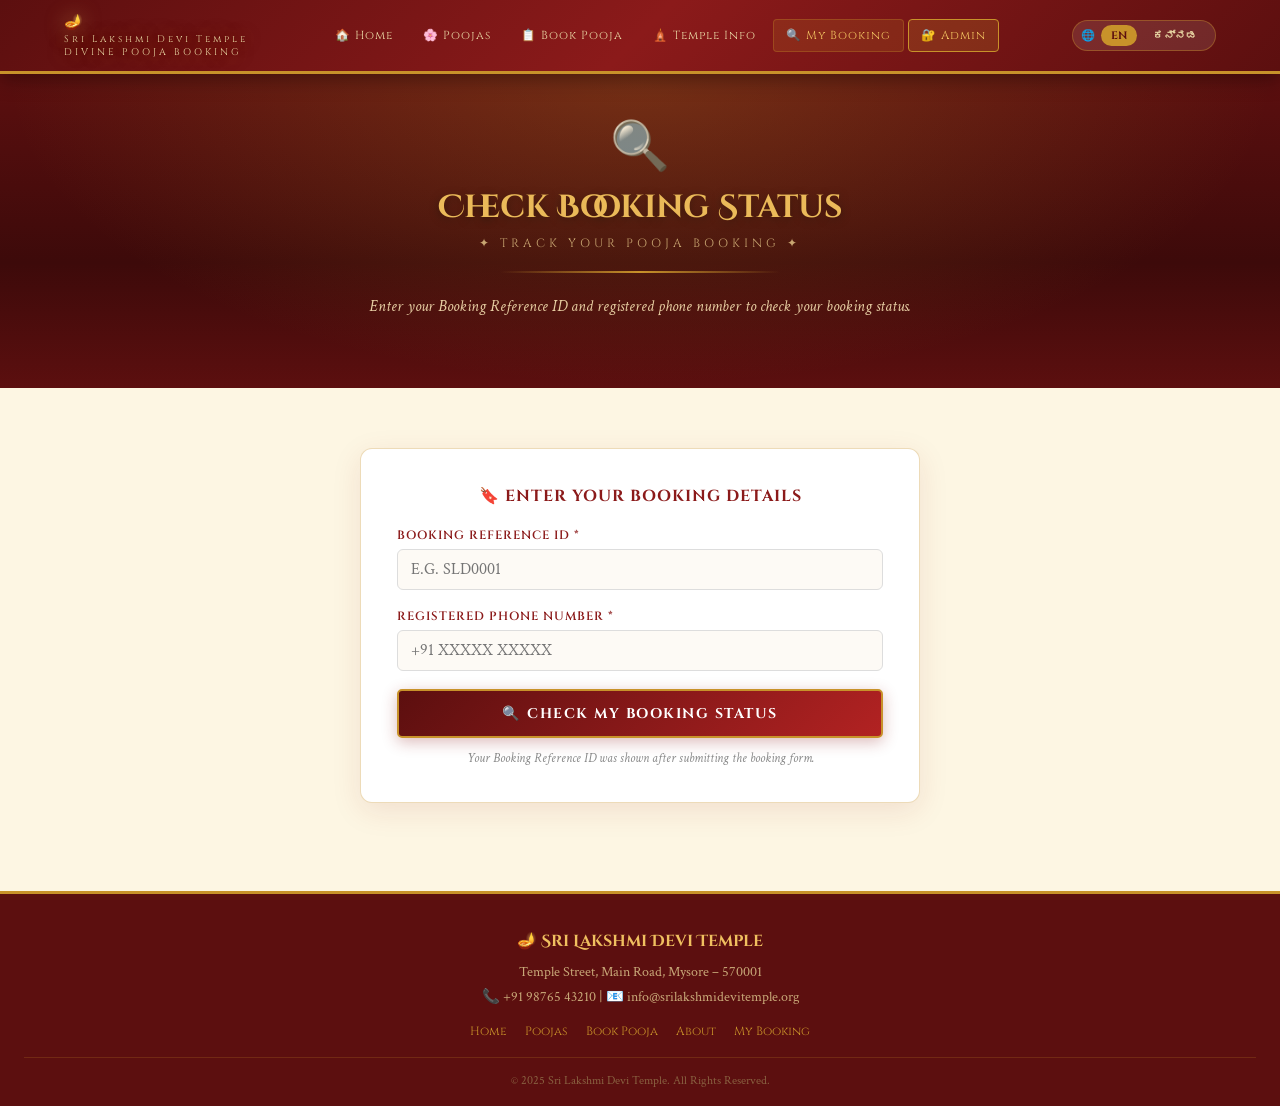
==== booking-status.html @ ceff402d "Add files via upload" ====
<!DOCTYPE html>
<html lang="en">
<head>
<meta charset="UTF-8"/>
<meta name="viewport" content="width=device-width, initial-scale=1.0"/>
<title>Check Booking Status</title>
<link rel="stylesheet" href="style.css"/>
<style>
  .status-wrap { max-width:560px; margin:0 auto; }
  .search-box { background:#fff; border:1px solid var(--border); border-radius:12px; padding:36px; box-shadow:0 8px 30px rgba(139,26,26,0.1); margin-bottom:28px; }
  .search-box h2 { font-family:'Cinzel',serif; color:var(--crimson); font-size:1rem; letter-spacing:1px; margin-bottom:20px; text-align:center; }
  .result-card { background:#fff; border:1px solid var(--border); border-radius:12px; overflow:hidden; box-shadow:0 8px 30px rgba(139,26,26,0.1); display:none; }
  .result-header { padding:22px 28px; display:flex; align-items:center; justify-content:space-between; flex-wrap:wrap; gap:12px; }
  .result-header.pending   { background:linear-gradient(135deg,#7a5c00,#a07800); }
  .result-header.confirmed { background:linear-gradient(135deg,#1a5c1a,#2d8c2d); }
  .result-header.rejected  { background:linear-gradient(135deg,#5c0f0f,#8b1a1a); }
  .status-icon { font-size:2.8rem; }
  .status-label { font-family:'Cinzel Decorative',cursive; font-size:1.2rem; color:#fff; text-shadow:0 2px 8px rgba(0,0,0,0.3); }
  .status-label span { display:block; font-family:'Cinzel',serif; font-size:0.72rem; letter-spacing:2px; color:rgba(255,255,255,0.75); margin-bottom:4px; }
  .ref-badge { background:rgba(255,255,255,0.2); border:1px solid rgba(255,255,255,0.4); border-radius:20px; padding:6px 18px; font-family:'Cinzel',serif; font-size:0.85rem; color:#fff; letter-spacing:1px; }
  .result-body { padding:28px; }
  .detail-row { display:flex; gap:14px; padding:11px 0; border-bottom:1px dashed var(--border); font-size:0.97rem; color:#333; align-items:flex-start; }
  .detail-row:last-child { border-bottom:none; }
  .detail-row .lbl { font-family:'Cinzel',serif; font-size:0.72rem; letter-spacing:1px; color:var(--crimson); min-width:130px; padding-top:2px; }
  .detail-row .val { flex:1; line-height:1.5; }
  .status-message { margin-top:20px; padding:16px 20px; border-radius:8px; font-size:0.95rem; line-height:1.7; text-align:center; }
  .status-message.pending   { background:#fffbea; border:1px solid #d4a800; color:#7a5000; }
  .status-message.confirmed { background:#f0fff0; border:1px solid #2d8c2d; color:#1a5c1a; }
  .status-message.rejected  { background:#fff5f5; border:1px solid #c0392b; color:#8b1a1a; }
  .reject-reason-box { background:#fff5f5; border:1px solid #e0a0a0; border-left:4px solid #c0392b; border-radius:8px; padding:14px 18px; margin-top:14px; display:none; }
  .reject-reason-box p { color:#8b1a1a; font-size:0.92rem; line-height:1.6; }
  .reject-reason-box strong { font-family:'Cinzel',serif; font-size:0.75rem; letter-spacing:1px; display:block; margin-bottom:6px; }
  .not-found { background:#fff8f0; border:1px solid #e0a060; border-radius:10px; padding:28px; text-align:center; display:none; }
  .not-found .icon { font-size:2.5rem; margin-bottom:10px; }
  .not-found h3 { font-family:'Cinzel',serif; color:var(--crimson); margin-bottom:8px; }
  .not-found p  { color:#666; font-size:0.95rem; }
</style>
</head>
<body>
<nav>
  <div class="nav-inner">
    <a href="index.html" class="nav-logo">🪔 <span id="nav-temple-name">Sri Lakshmi Devi Temple</span> <span>DIVINE POOJA BOOKING</span></a>
    <div class="nav-links">
      <a href="index.html" id="nl-home">🏠 Home</a>
      <a href="services.html" id="nl-poojas">🌸 Poojas</a>
      <a href="booking.html" id="nl-book">📋 Book Pooja</a>
      <a href="about.html" id="nl-temple">🛕 Temple Info</a>
      <a href="booking-status.html" class="active" id="nl-mybooking">🔍 My Booking</a>
      <a href="admin-login.html" class="btn-admin">🔐 Admin</a>
    </div>
    <div id="lang-toggle-nav"></div>
  </div>
</nav>

<section class="hero" style="padding:50px 24px 40px;">
  <div class="hero-om" style="font-size:3rem;">🔍</div>
  <h1 id="h-title" style="font-size:clamp(1.3rem,3vw,2rem);">Check Booking Status</h1>
  <div class="hero-sub" id="h-sub">✦ TRACK YOUR POOJA BOOKING ✦</div>
  <div class="hero-divider"></div>
  <p id="h-desc" style="font-size:1rem;">Enter your Booking Reference ID and registered phone number to check your booking status.</p>
</section>

<section style="background:var(--cream);">
  <div class="container">
    <div class="status-wrap">
      <div class="search-box">
        <h2 id="s-heading">🔖 ENTER YOUR BOOKING DETAILS</h2>
        <div class="form-group">
          <label id="lbl-ref">BOOKING REFERENCE ID *</label>
          <input type="text" id="ref-input" placeholder="e.g. SLD0001" style="text-transform:uppercase;" oninput="this.value=this.value.toUpperCase()" onkeydown="if(event.key==='Enter')checkStatus()"/>
        </div>
        <div class="form-group">
          <label id="lbl-phone">REGISTERED PHONE NUMBER *</label>
          <input type="tel" id="phone-input" placeholder="+91 XXXXX XXXXX" onkeydown="if(event.key==='Enter')checkStatus()"/>
        </div>
        <button class="btn btn-crimson" style="width:100%;padding:13px;font-size:0.88rem;" id="btn-check" onclick="checkStatus()">🔍 CHECK MY BOOKING STATUS</button>
        <p style="text-align:center;font-size:0.8rem;color:#888;margin-top:12px;font-style:italic;" id="ref-hint">Your Booking Reference ID was shown after submitting the booking form.</p>
      </div>

      <div class="not-found" id="not-found">
        <div class="icon">❓</div>
        <h3 id="nf-title">Booking Not Found</h3>
        <p id="nf-desc">No booking found with this Reference ID and Phone Number. Please double-check your details or <a href="booking.html" style="color:var(--crimson);">make a new booking</a>.</p>
      </div>

      <div class="result-card" id="result-card">
        <div class="result-header" id="result-header">
          <div>
            <span class="status-label">
              <span id="res-status-label">BOOKING STATUS</span>
              <span id="res-status-text">—</span>
            </span>
          </div>
          <div class="status-icon" id="res-icon">—</div>
          <div class="ref-badge" id="res-ref">—</div>
        </div>
        <div class="result-body">
          <div class="detail-row"><span class="lbl" id="lbl-dname">DEVOTEE NAME</span><span class="val" id="res-name">—</span></div>
          <div class="detail-row"><span class="lbl" id="lbl-dphone">PHONE</span><span class="val" id="res-phone">—</span></div>
          <div class="detail-row"><span class="lbl" id="lbl-demail">EMAIL</span><span class="val" id="res-email">—</span></div>
          <div class="detail-row"><span class="lbl" id="lbl-dpooja">POOJA</span><span class="val" id="res-pooja">—</span></div>
          <div class="detail-row"><span class="lbl" id="lbl-ddate">DATE</span><span class="val" id="res-date">—</span></div>
          <div class="detail-row"><span class="lbl" id="lbl-dtime">TIME</span><span class="val" id="res-time">—</span></div>
          <div class="detail-row"><span class="lbl" id="lbl-dbooked">BOOKED ON</span><span class="val" id="res-createdat">—</span></div>

          <!-- REJECTION REASON BOX -->
          <div class="reject-reason-box" id="reject-reason-box">
            <strong id="lbl-reason">❌ REASON FOR REJECTION:</strong>
            <p id="res-reason">—</p>
            <p style="margin-top:8px;font-size:0.85rem;color:#a06060;">Please <a href="booking.html" style="color:var(--crimson);font-weight:bold;">make a new booking</a> with a different date or time, or contact the temple directly.</p>
          </div>

          <div class="status-message" id="res-message"></div>

          <div style="display:flex;gap:12px;margin-top:20px;flex-wrap:wrap;">
            <a href="index.html" class="btn btn-crimson btn-sm" id="btn-back-home">🏠 Back to Home</a>
            <a href="booking.html" class="btn btn-gold btn-sm" id="btn-new-booking">➕ New Booking</a>
            <button class="btn btn-outline btn-sm" onclick="resetSearch()" id="btn-search-again">🔍 Search Again</button>
          </div>
        </div>
      </div>
    </div>
  </div>
</section>

<footer>
  <h3 id="footer-name">🪔 Sri Lakshmi Devi Temple</h3>
  <p id="footer-info"></p>
  <div class="footer-links">
    <a href="index.html" id="fl-home">Home</a>
    <a href="services.html" id="fl-poojas">Poojas</a>
    <a href="booking.html" id="fl-book">Book Pooja</a>
    <a href="about.html" id="fl-about">About</a>
    <a href="booking-status.html" id="fl-status">My Booking</a>
  </div>
  <div class="footer-copy">© 2025 <span id="footer-tname"></span>. <span id="footer-rights">All Rights Reserved.</span></div>
</footer>

<div id="toast"></div>
<script src="data.js"></script>
<script>
  const s = TempleDB.getSettings();
  document.title = t('status_title') + ' – ' + s.name;
  document.getElementById('footer-name').textContent    = '🪔 ' + s.name;
  document.getElementById('footer-tname').textContent   = s.name;
  document.getElementById('footer-info').innerHTML      = s.address + '<br/>📞 ' + s.phone + ' | 📧 ' + s.email;
  document.getElementById('nav-temple-name').textContent = s.name;
  document.getElementById('lang-toggle-nav').innerHTML  = buildLangToggle();

  // Apply translations
  document.getElementById('h-title').textContent    = t('status_title');
  document.getElementById('h-sub').textContent      = '✦ ' + t('status_sub').toUpperCase() + ' ✦';
  document.getElementById('h-desc').textContent     = t('status_desc');
  document.getElementById('lbl-ref').textContent    = t('lbl_ref');
  document.getElementById('lbl-phone').textContent  = t('lbl_phone2');
  document.getElementById('btn-check').textContent  = t('btn_check');
  document.getElementById('footer-rights').textContent = t('footer_rights');

  function checkStatus() {
    const ref   = document.getElementById('ref-input').value.trim().toUpperCase();
    const phone = document.getElementById('phone-input').value.trim();
    if(!ref || !phone) { showToast('🙏 Please enter both fields.', false); return; }

    const booking = TempleDB.getBookings().find(b =>
      b.bookingRef.toUpperCase() === ref &&
      b.phone.replace(/\s+/g,'') === phone.replace(/\s+/g,'')
    );

    document.getElementById('not-found').style.display   = 'none';
    document.getElementById('result-card').style.display = 'none';

    if(!booking) {
      document.getElementById('not-found').style.display = 'block';
      document.getElementById('nf-title').textContent = t('notfound_title');
      document.getElementById('nf-desc').innerHTML    = t('notfound_desc') + ' <a href="booking.html" style="color:var(--crimson);">make a new booking</a>.';
      return;
    }

    const status      = booking.status;
    const statusLower = status.toLowerCase();
    const icons       = { Pending:'⏳', Confirmed:'✅', Rejected:'❌' };
    const statusText  = { Pending:t('status_pending'), Confirmed:t('status_confirmed'), Rejected:t('status_rejected') };
    const messages    = {
      Pending:   t('msg_pending'),
      Confirmed: t('msg_confirmed'),
      Rejected:  t('msg_rejected'),
    };

    document.getElementById('result-header').className        = 'result-header ' + statusLower;
    document.getElementById('res-status-text').textContent    = statusText[status];
    document.getElementById('res-icon').textContent           = icons[status];
    document.getElementById('res-ref').textContent            = booking.bookingRef;
    document.getElementById('res-name').textContent           = booking.name;
    document.getElementById('res-phone').textContent          = booking.phone;
    document.getElementById('res-email').textContent          = booking.email || '—';
    document.getElementById('res-pooja').textContent          = booking.pooja;
    document.getElementById('res-date').textContent           = booking.date;
    document.getElementById('res-time').textContent           = booking.time;
    document.getElementById('res-createdat').textContent      = new Date(booking.createdAt).toLocaleString('en-IN',{dateStyle:'medium',timeStyle:'short'});

    // Show rejection reason if rejected
    const reasonBox = document.getElementById('reject-reason-box');
    if(status === 'Rejected' && booking.reason) {
      reasonBox.style.display          = 'block';
      document.getElementById('lbl-reason').textContent = t('reject_reason');
      document.getElementById('res-reason').textContent = booking.reason;
    } else {
      reasonBox.style.display = 'none';
    }

    const msgEl       = document.getElementById('res-message');
    msgEl.className   = 'status-message ' + statusLower;
    msgEl.textContent = messages[status];

    document.getElementById('result-card').style.display = 'block';
    document.getElementById('result-card').scrollIntoView({behavior:'smooth',block:'start'});
  }

  function resetSearch() {
    document.getElementById('ref-input').value   = '';
    document.getElementById('phone-input').value = '';
    document.getElementById('result-card').style.display  = 'none';
    document.getElementById('not-found').style.display    = 'none';
    document.getElementById('ref-input').focus();
    window.scrollTo({top:0,behavior:'smooth'});
  }

  function showToast(msg, ok=true) {
    const t2 = document.getElementById('toast');
    t2.textContent = msg;
    t2.className   = ok ? 'show green' : 'show';
    setTimeout(() => t2.className = '', 3000);
  }
</script>
</body>
</html>
---- style.css ----
/* ══════════════════════════════════════
   Sri Lakshmi Devi Temple – Shared Styles
   ══════════════════════════════════════ */

@import url('https://fonts.googleapis.com/css2?family=Cinzel+Decorative:wght@400;700;900&family=Cinzel:wght@400;600;700&family=Crimson+Text:ital,wght@0,400;0,600;1,400&display=swap');

:root {
  --gold: #c8922a;
  --gold-light: #f0c060;
  --gold-pale: #fdf3dc;
  --crimson: #8b1a1a;
  --crimson-dark: #5c0f0f;
  --crimson-light: #b22222;
  --cream: #fdf6e3;
  --dark: #1a0a0a;
  --text: #2d1010;
  --border: #c8922a55;
  --success: #2d7a2d;
  --danger: #8b1a1a;
  --warning: #a07000;
}

* { margin:0; padding:0; box-sizing:border-box; }
html { scroll-behavior:smooth; }

body {
  font-family:'Crimson Text', serif;
  background:var(--cream);
  color:var(--text);
  overflow-x:hidden;
  min-height:100vh;
}

body::before {
  content:'';
  position:fixed; inset:0;
  background-image:
    repeating-linear-gradient(45deg, transparent, transparent 40px, rgba(200,146,42,0.04) 40px, rgba(200,146,42,0.04) 80px),
    repeating-linear-gradient(-45deg, transparent, transparent 40px, rgba(139,26,26,0.03) 40px, rgba(139,26,26,0.03) 80px);
  pointer-events:none; z-index:0;
}

/* ── NAV ── */
nav {
  background:linear-gradient(135deg, var(--crimson-dark) 0%, var(--crimson) 50%, var(--crimson-dark) 100%);
  border-bottom:3px solid var(--gold);
  position:sticky; top:0; z-index:100;
  box-shadow:0 4px 20px rgba(0,0,0,0.4);
}
.nav-inner {
  max-width:1200px; margin:0 auto;
  display:flex; align-items:center; justify-content:space-between;
  padding:0 24px; flex-wrap:wrap; gap:8px;
}
.nav-logo {
  font-family:'Cinzel Decorative', cursive;
  font-size:0.95rem; color:var(--gold-light);
  padding:12px 0;
  text-shadow:0 0 20px rgba(240,192,96,0.5);
  text-decoration:none;
}
.nav-logo span { display:block; font-size:0.6rem; color:#e8d5a3; font-family:'Cinzel',serif; font-weight:400; letter-spacing:3px; }
.nav-links { display:flex; gap:4px; flex-wrap:wrap; }
.nav-links a {
  color:#e8d5a3; text-decoration:none;
  font-family:'Cinzel',serif; font-size:0.73rem; letter-spacing:1px;
  padding:8px 12px; border-radius:4px;
  transition:all 0.3s;
  border:1px solid transparent;
}
.nav-links a:hover, .nav-links a.active {
  color:var(--gold-light);
  background:rgba(200,146,42,0.15);
  border-color:rgba(200,146,42,0.3);
}
.nav-links a.btn-admin {
  background:rgba(200,146,42,0.2);
  border-color:var(--gold);
  color:var(--gold-light);
}

/* ── SECTION ── */
section { position:relative; z-index:1; padding:60px 24px; }
.container { max-width:1100px; margin:0 auto; }

.section-title { text-align:center; margin-bottom:44px; }
.section-title h2 {
  font-family:'Cinzel Decorative', cursive;
  font-size:clamp(1.2rem, 3vw, 1.9rem);
  color:var(--crimson); margin-bottom:10px;
}
.section-title .ornament {
  display:flex; align-items:center; justify-content:center; gap:12px;
  color:var(--gold); font-size:1rem;
}
.section-title .ornament::before,
.section-title .ornament::after {
  content:''; flex:1; max-width:100px; height:1px;
  background:linear-gradient(90deg, transparent, var(--gold));
}
.section-title .ornament::after {
  background:linear-gradient(90deg, var(--gold), transparent);
}

/* ── HERO ── */
.hero {
  position:relative; z-index:1;
  background:linear-gradient(180deg, var(--crimson-dark) 0%, #3d0a0a 60%, var(--crimson-dark) 100%);
  text-align:center; padding:70px 24px 55px;
  overflow:hidden;
}
.hero::before {
  content:''; position:absolute; inset:0;
  background:radial-gradient(ellipse at 50% 0%, rgba(200,146,42,0.25) 0%, transparent 70%);
  pointer-events:none;
}
.hero-om {
  font-size:4.5rem; line-height:1;
  color:var(--gold);
  animation:glow 3s ease-in-out infinite alternate;
  margin-bottom:14px;
}
@keyframes glow {
  from { text-shadow:0 0 30px rgba(200,146,42,0.6), 0 0 60px rgba(200,146,42,0.3); }
  to   { text-shadow:0 0 50px rgba(240,192,96,0.9), 0 0 100px rgba(200,146,42,0.5); }
}
.hero h1 {
  font-family:'Cinzel Decorative', cursive;
  font-size:clamp(1.4rem, 4vw, 2.6rem);
  color:var(--gold-light);
  text-shadow:0 2px 8px rgba(0,0,0,0.5);
  margin-bottom:6px;
}
.hero-sub {
  font-family:'Cinzel', serif; letter-spacing:4px;
  font-size:0.75rem; color:#c8a87a; margin-bottom:20px;
}
.hero-divider {
  width:280px; margin:0 auto 20px;
  height:2px;
  background:linear-gradient(90deg, transparent, var(--gold), transparent);
}
.hero p { color:#e8d0a8; font-size:1.1rem; font-style:italic; max-width:580px; margin:0 auto 28px; line-height:1.7; }

/* ── BUTTONS ── */
.btn {
  display:inline-block; cursor:pointer;
  font-family:'Cinzel',serif; font-weight:700;
  font-size:0.82rem; letter-spacing:1.5px;
  padding:11px 28px; border-radius:5px;
  text-decoration:none; border:none;
  transition:all 0.3s; text-align:center;
}
.btn-gold {
  background:linear-gradient(135deg, var(--gold) 0%, #e8a820 50%, var(--gold) 100%);
  color:var(--crimson-dark);
  box-shadow:0 4px 15px rgba(200,146,42,0.4);
  border:2px solid var(--gold-light);
}
.btn-gold:hover { transform:translateY(-2px); box-shadow:0 8px 25px rgba(200,146,42,0.6); }
.btn-crimson {
  background:linear-gradient(135deg, var(--crimson-dark), var(--crimson-light));
  color:#fff;
  box-shadow:0 4px 15px rgba(139,26,26,0.3);
  border:2px solid var(--gold);
}
.btn-crimson:hover { transform:translateY(-2px); box-shadow:0 8px 25px rgba(139,26,26,0.4); }
.btn-sm { padding:7px 16px; font-size:0.72rem; letter-spacing:1px; }
.btn-success { background:#2d7a2d; color:#fff; border:none; }
.btn-success:hover { background:#1f5c1f; }
.btn-danger  { background:#8b1a1a; color:#fff; border:none; }
.btn-danger:hover  { background:#5c0f0f; }
.btn-outline {
  background:transparent;
  border:1px solid var(--gold);
  color:var(--gold);
}
.btn-outline:hover { background:rgba(200,146,42,0.1); }

/* ── CARDS ── */
.card {
  background:#fff;
  border:1px solid var(--border);
  border-radius:10px;
  box-shadow:0 4px 15px rgba(139,26,26,0.07);
  overflow:hidden;
}

/* ── FORM ── */
.form-group { display:flex; flex-direction:column; margin-bottom:18px; }
.form-group label {
  font-family:'Cinzel',serif; font-size:0.75rem;
  letter-spacing:1px; color:var(--crimson);
  margin-bottom:6px; font-weight:600;
}
.form-group input,
.form-group select,
.form-group textarea {
  border:1.5px solid #ddd; border-radius:6px;
  padding:9px 13px; font-family:'Crimson Text', serif;
  font-size:1rem; color:var(--text);
  transition:border-color 0.3s, box-shadow 0.3s;
  background:#fdfaf5;
}
.form-group input:focus,
.form-group select:focus,
.form-group textarea:focus {
  outline:none;
  border-color:var(--gold);
  box-shadow:0 0 0 3px rgba(200,146,42,0.12);
}
.form-group textarea { resize:vertical; min-height:80px; }
.form-row { display:grid; grid-template-columns:1fr 1fr; gap:18px; }

/* ── BADGE ── */
.badge {
  display:inline-block; padding:3px 11px;
  border-radius:12px; font-size:0.72rem;
  font-family:'Cinzel',serif; letter-spacing:0.5px;
}
.badge-confirmed { background:rgba(0,120,0,0.15); color:#1a6b1a; border:1px solid #1a6b1a; }
.badge-pending   { background:rgba(180,120,0,0.15); color:#806000; border:1px solid #806000; }
.badge-rejected  { background:rgba(139,26,26,0.15); color:#8b1a1a; border:1px solid #8b1a1a; }
.badge-active    { background:rgba(0,120,0,0.12); color:#1a6b1a; border:1px solid #1a6b1a; }
.badge-inactive  { background:rgba(100,100,100,0.12); color:#555; border:1px solid #aaa; }

/* ── TABLE ── */
.data-table { width:100%; border-collapse:collapse; font-size:0.92rem; }
.data-table th {
  background:linear-gradient(135deg, var(--crimson-dark), var(--crimson));
  color:#f0d080; font-family:'Cinzel',serif;
  font-size:0.72rem; letter-spacing:1px;
  padding:11px 14px; text-align:left;
}
.data-table td { padding:10px 14px; border-bottom:1px solid var(--border); }
.data-table tr:hover td { background:rgba(200,146,42,0.05); }

/* ── TOAST ── */
#toast {
  position:fixed; bottom:30px; right:30px; z-index:9999;
  background:var(--crimson-dark); color:#f0d080;
  font-family:'Cinzel',serif; font-size:0.82rem;
  padding:14px 22px; border-radius:8px;
  border:1px solid var(--gold);
  box-shadow:0 8px 30px rgba(0,0,0,0.4);
  transform:translateY(100px); opacity:0;
  transition:all 0.4s;
  max-width:320px;
}
#toast.show { transform:translateY(0); opacity:1; }
#toast.green { background:#1a4d1a; }

/* ── FOOTER ── */
footer {
  background:var(--crimson-dark);
  border-top:3px solid var(--gold);
  padding:36px 24px 18px;
  text-align:center; color:#c8a878;
  position:relative; z-index:1;
}
footer h3 { font-family:'Cinzel Decorative',cursive; color:var(--gold-light); font-size:1rem; margin-bottom:8px; }
footer p  { font-size:0.9rem; line-height:1.7; }
.footer-links { display:flex; justify-content:center; gap:18px; margin:14px 0; flex-wrap:wrap; }
.footer-links a { color:var(--gold); text-decoration:none; font-family:'Cinzel',serif; font-size:0.75rem; }
.footer-links a:hover { color:var(--gold-light); }
.footer-copy { font-size:0.78rem; color:#886040; margin-top:18px; border-top:1px solid rgba(200,146,42,0.2); padding-top:14px; }

/* ── ANNOUNCEMENTS ── */
.announce-ticker {
  background:rgba(92,15,15,0.08); border:1px solid var(--gold);
  border-radius:8px; overflow:hidden; margin-bottom:28px;
  display:flex; align-items:center;
}
.ticker-label {
  background:var(--gold); color:var(--crimson-dark);
  font-family:'Cinzel',serif; font-weight:700;
  font-size:0.7rem; letter-spacing:2px;
  padding:10px 14px; white-space:nowrap; flex-shrink:0;
}
.ticker-wrap { flex:1; overflow:hidden; }
.ticker-content {
  display:inline-block;
  color:var(--crimson); font-size:0.97rem;
  white-space:nowrap;
  animation:ticker 25s linear infinite;
  padding:10px 0;
}
@keyframes ticker {
  from { transform:translateX(100vw); }
  to   { transform:translateX(-100%); }
}

/* ── SERVICE CARD ── */
.service-card {
  background:#fff; border:1px solid var(--border);
  border-radius:10px; padding:26px 20px;
  text-align:center;
  box-shadow:0 4px 15px rgba(139,26,26,0.07);
  transition:all 0.3s; position:relative; overflow:hidden;
}
.service-card::before {
  content:''; position:absolute; top:0; left:0; right:0; height:4px;
  background:linear-gradient(90deg, var(--crimson), var(--gold), var(--crimson));
}
.service-card:hover { transform:translateY(-5px); box-shadow:0 12px 30px rgba(139,26,26,0.14); }
.service-icon { font-size:2.4rem; margin-bottom:12px; }
.service-card h3 { font-family:'Cinzel',serif; font-size:0.97rem; color:var(--crimson); margin-bottom:8px; font-weight:700; }
.service-card p  { font-size:0.88rem; color:#555; margin-bottom:14px; line-height:1.5; }
.service-price {
  display:inline-block;
  background:linear-gradient(135deg, var(--crimson-dark), var(--crimson-light));
  color:#fff; font-family:'Cinzel',serif; font-weight:700;
  padding:5px 16px; border-radius:20px; font-size:0.88rem;
}
.service-duration { display:block; font-size:0.78rem; color:#888; margin-top:7px; font-style:italic; }

/* ── RESPONSIVE ── */
@media(max-width:680px) {
  .form-row { grid-template-columns:1fr; }
  .nav-links a { font-size:0.65rem; padding:6px 8px; }
  section { padding:44px 16px; }
}
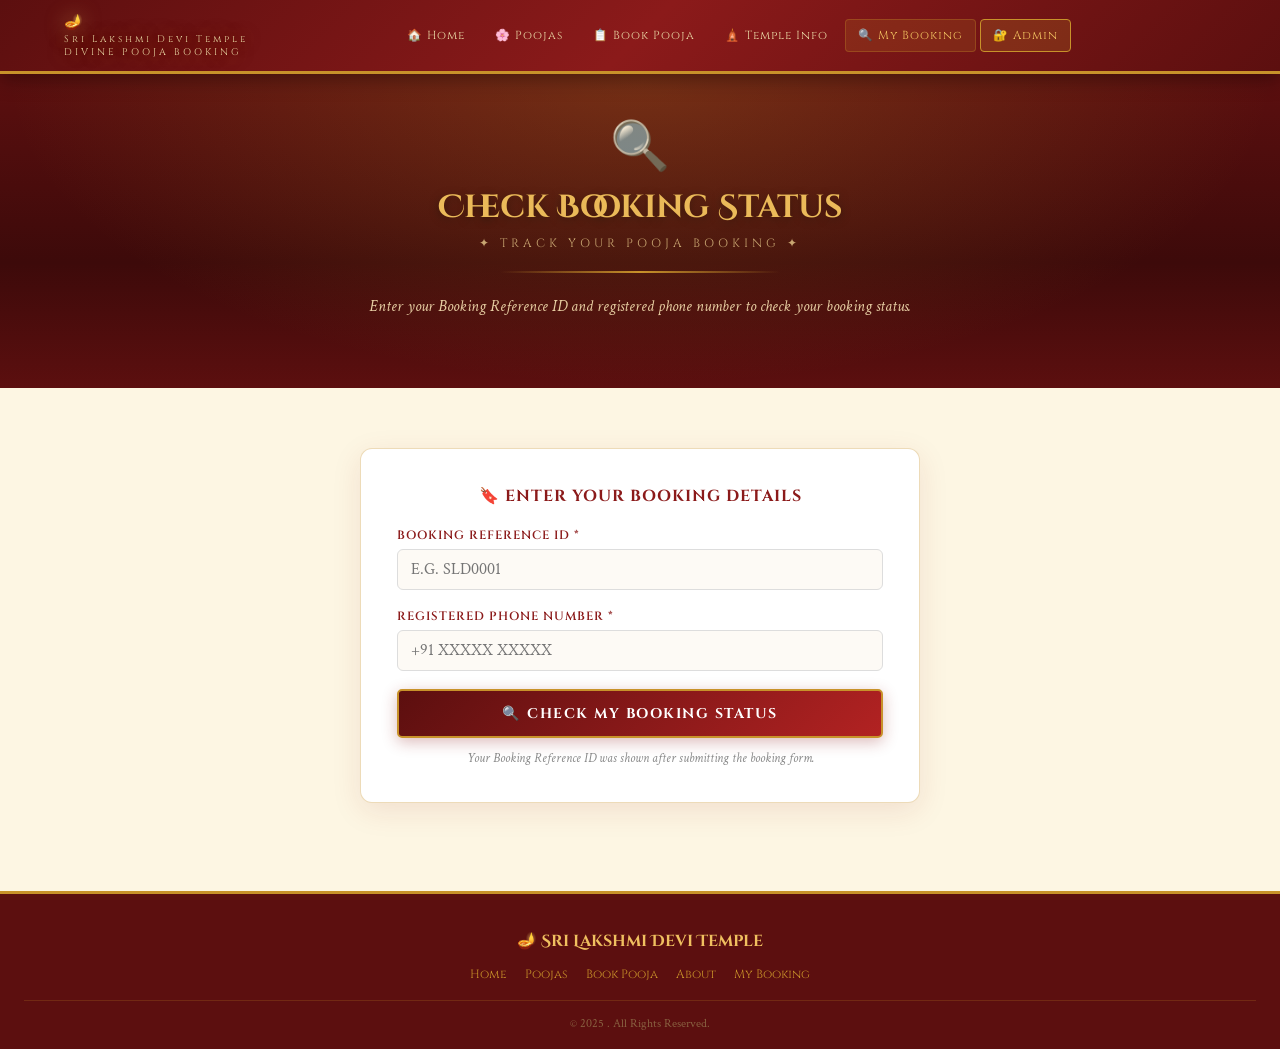
==== commit b1585924: "Add files via upload" ====
--- a/booking-status.html
+++ b/booking-status.html
@@ -139,6 +139,7 @@
 <div id="toast"></div>
 <script src="data.js"></script>
 <script>
+  const SCRIPT_URL = https://script.google.com/macros/s/AKfycbyPMW8x2QhBpDFxcMnop2QqtsYGvCZVgLd-e_NUkM8ZFBbhDALE_-H68Ay9Kf0d9zaG/exec
   const s = TempleDB.getSettings();
   document.title = t('status_title') + ' – ' + s.name;
   document.getElementById('footer-name').textContent    = '🪔 ' + s.name;
@@ -156,12 +157,23 @@
   document.getElementById('btn-check').textContent  = t('btn_check');
   document.getElementById('footer-rights').textContent = t('footer_rights');
 
-  function checkStatus() {
+  async function checkStatus() {
     const ref   = document.getElementById('ref-input').value.trim().toUpperCase();
     const phone = document.getElementById('phone-input').value.trim();
     if(!ref || !phone) { showToast('🙏 Please enter both fields.', false); return; }
 
-    const booking = TempleDB.getBookings().find(b =>
+    // Try Google Sheet first, fallback to localStorage
+    let booking = null;
+    try {
+      if(SCRIPT_URL !== 'YOUR_GOOGLE_APPS_SCRIPT_WEB_APP_URL') {
+        const res  = await fetch(SCRIPT_URL + '?ref=' + encodeURIComponent(ref) + '&phone=' + encodeURIComponent(phone));
+        const data = await res.json();
+        if(data.success) booking = data;
+      }
+    } catch(e) { console.log('Sheet fetch failed, using local'); }
+
+    // Fallback to localStorage
+    if(!booking) booking = TempleDB.getBookings().find(b =>
       b.bookingRef.toUpperCase() === ref &&
       b.phone.replace(/\s+/g,'') === phone.replace(/\s+/g,'')
     );
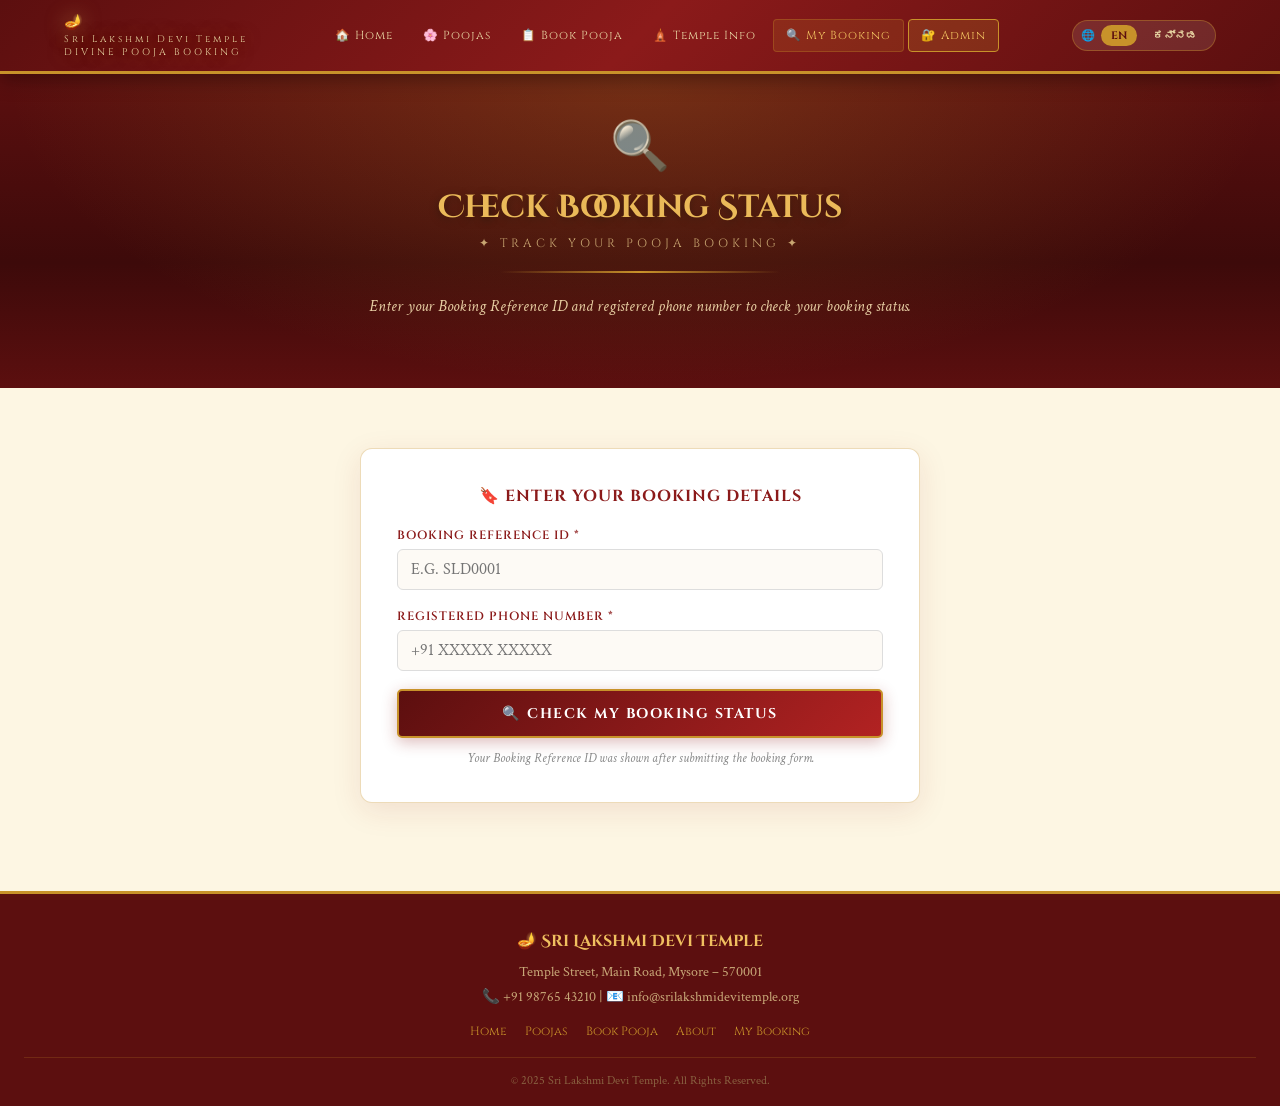
==== commit dc00bd83: "Add files via upload" ====
--- a/booking-status.html
+++ b/booking-status.html
@@ -139,7 +139,6 @@
 <div id="toast"></div>
 <script src="data.js"></script>
 <script>
-  const SCRIPT_URL = https://script.google.com/macros/s/AKfycbyPMW8x2QhBpDFxcMnop2QqtsYGvCZVgLd-e_NUkM8ZFBbhDALE_-H68Ay9Kf0d9zaG/exec
   const s = TempleDB.getSettings();
   document.title = t('status_title') + ' – ' + s.name;
   document.getElementById('footer-name').textContent    = '🪔 ' + s.name;
@@ -157,23 +156,12 @@
   document.getElementById('btn-check').textContent  = t('btn_check');
   document.getElementById('footer-rights').textContent = t('footer_rights');
 
-  async function checkStatus() {
+  function checkStatus() {
     const ref   = document.getElementById('ref-input').value.trim().toUpperCase();
     const phone = document.getElementById('phone-input').value.trim();
     if(!ref || !phone) { showToast('🙏 Please enter both fields.', false); return; }
 
-    // Try Google Sheet first, fallback to localStorage
-    let booking = null;
-    try {
-      if(SCRIPT_URL !== 'YOUR_GOOGLE_APPS_SCRIPT_WEB_APP_URL') {
-        const res  = await fetch(SCRIPT_URL + '?ref=' + encodeURIComponent(ref) + '&phone=' + encodeURIComponent(phone));
-        const data = await res.json();
-        if(data.success) booking = data;
-      }
-    } catch(e) { console.log('Sheet fetch failed, using local'); }
-
-    // Fallback to localStorage
-    if(!booking) booking = TempleDB.getBookings().find(b =>
+    const booking = TempleDB.getBookings().find(b =>
       b.bookingRef.toUpperCase() === ref &&
       b.phone.replace(/\s+/g,'') === phone.replace(/\s+/g,'')
     );
